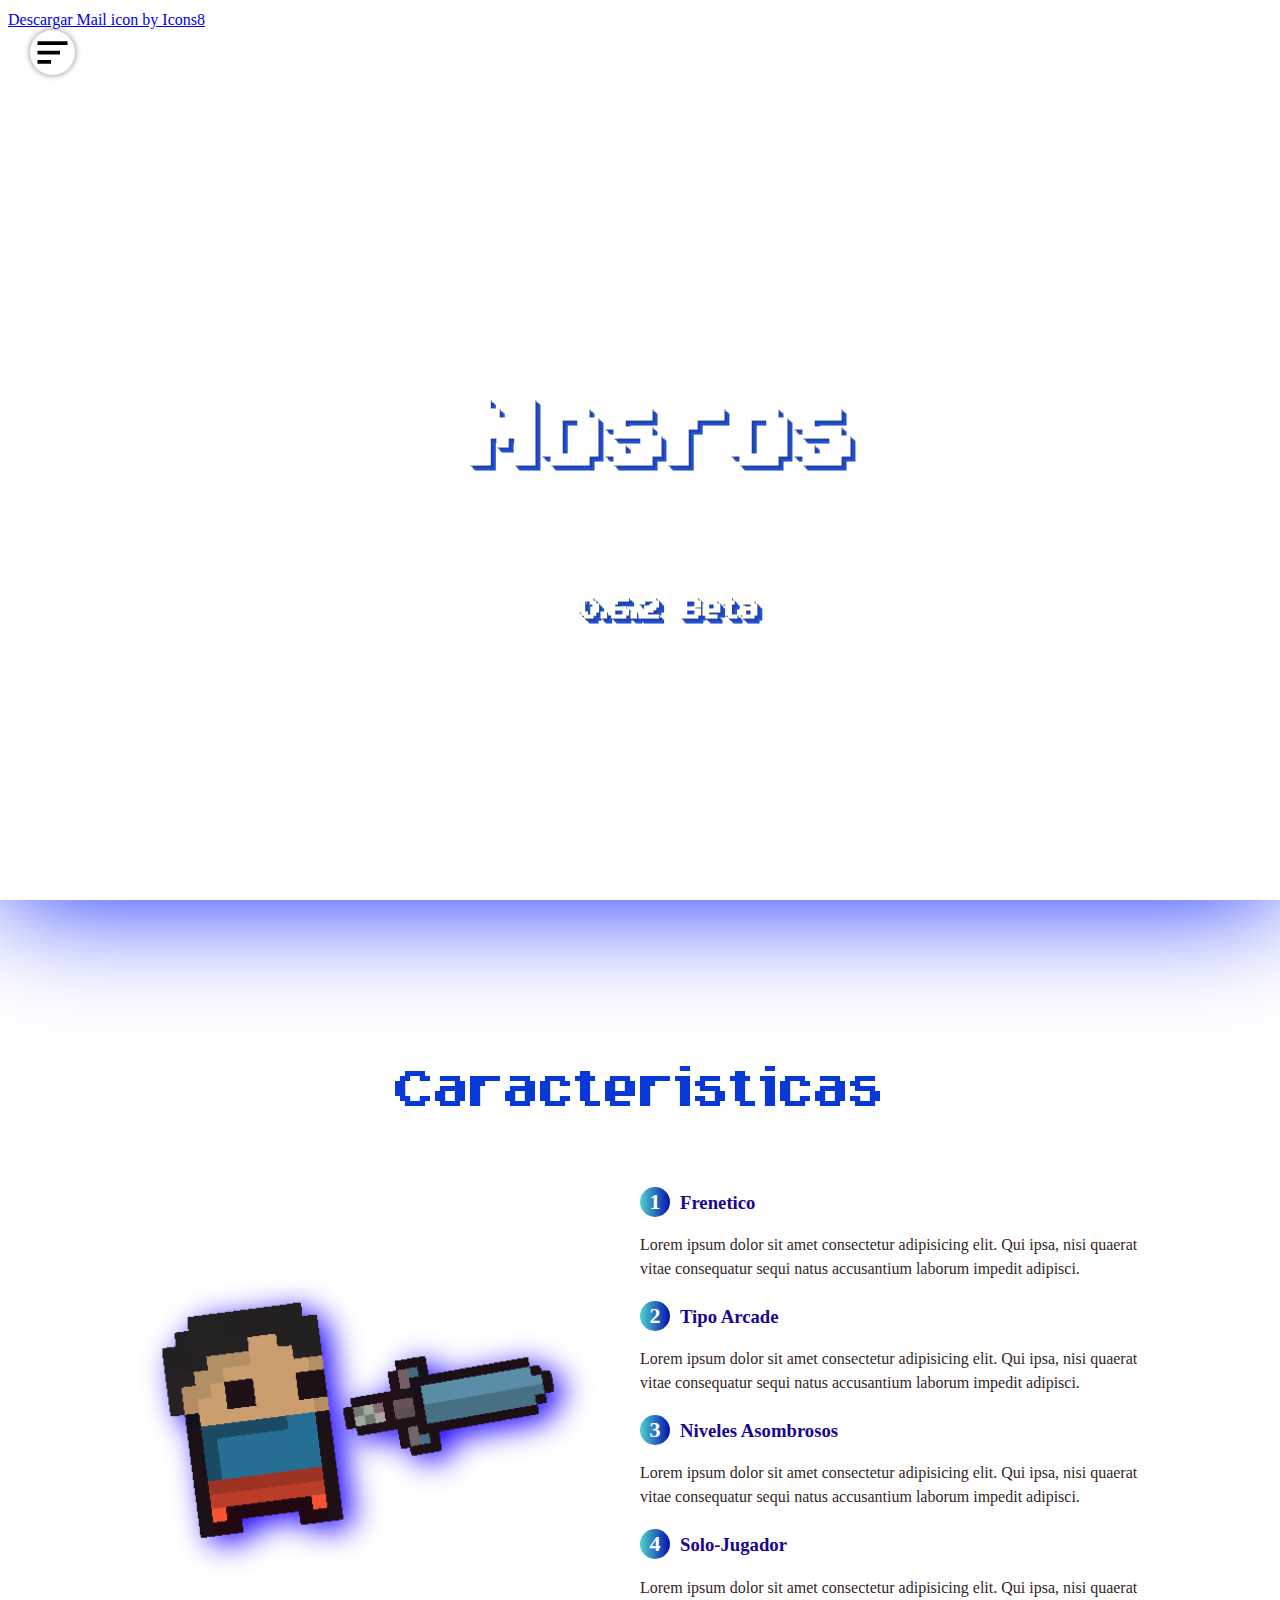
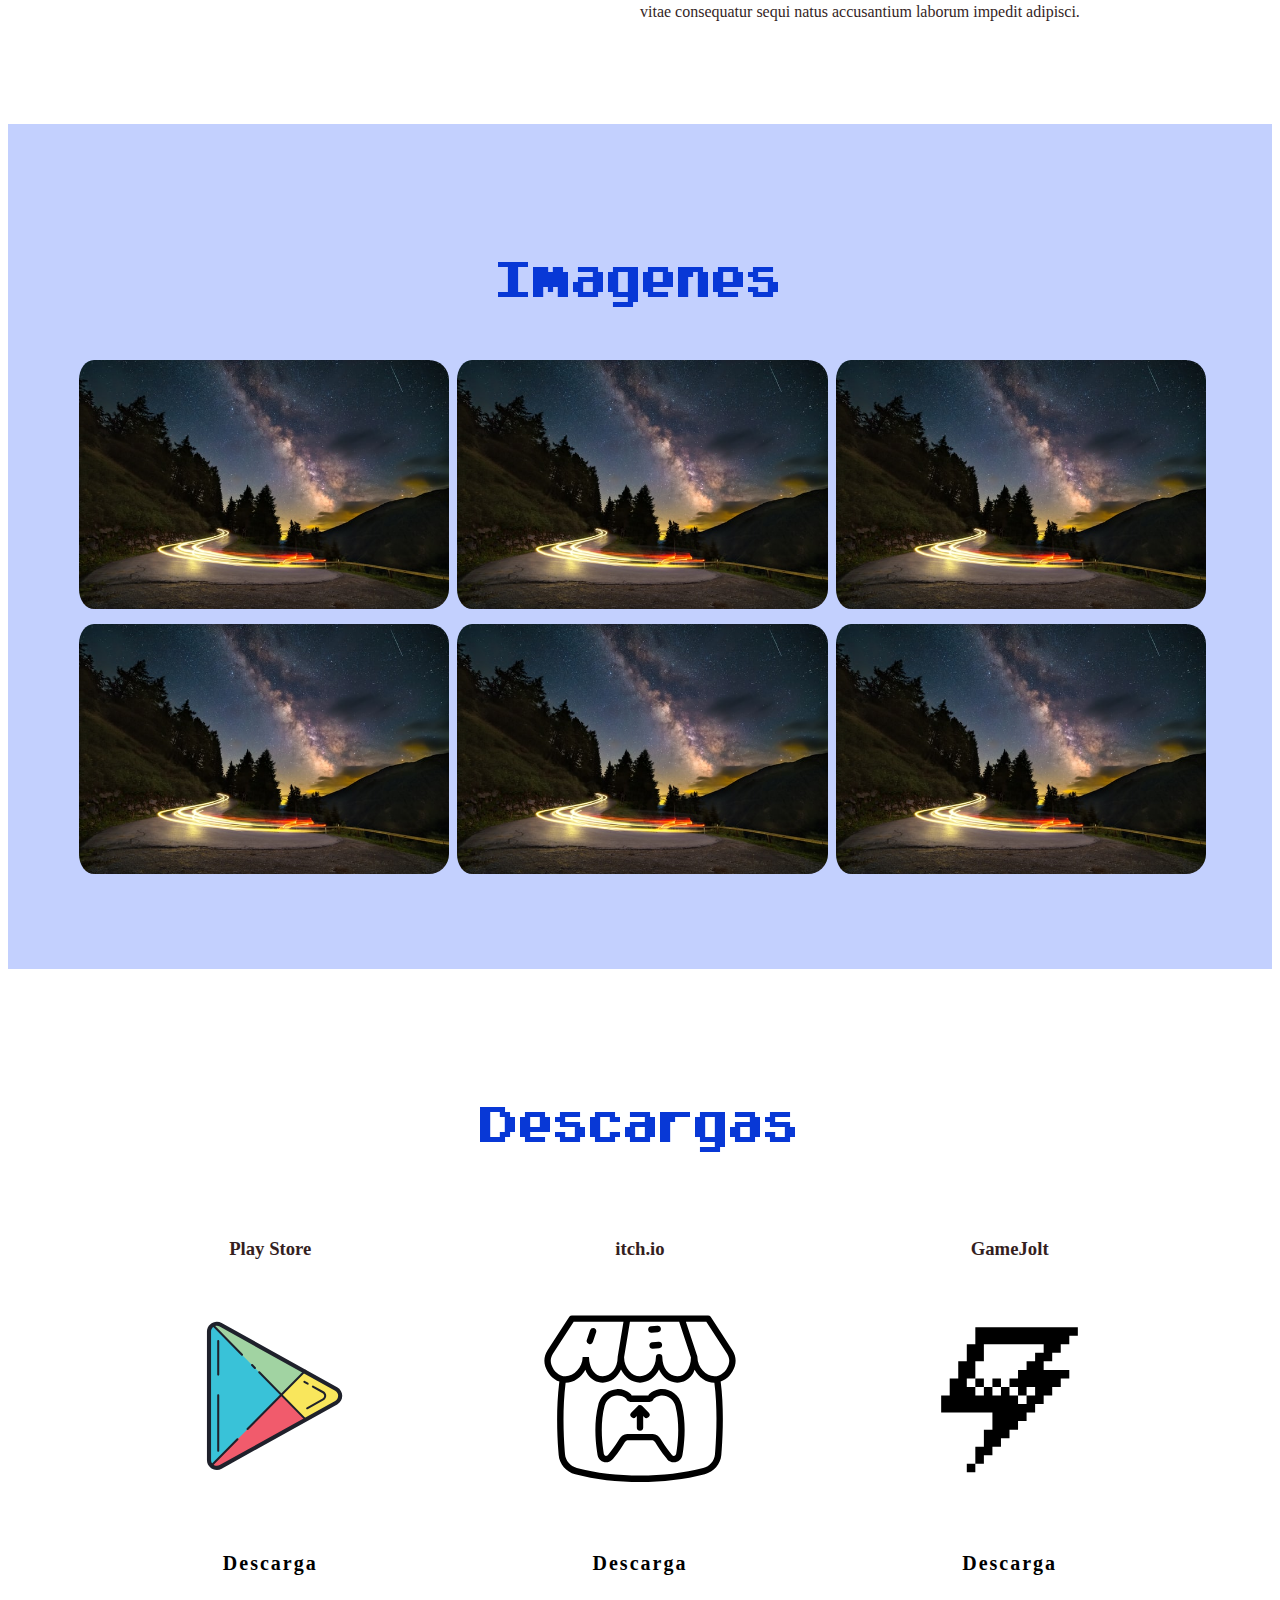
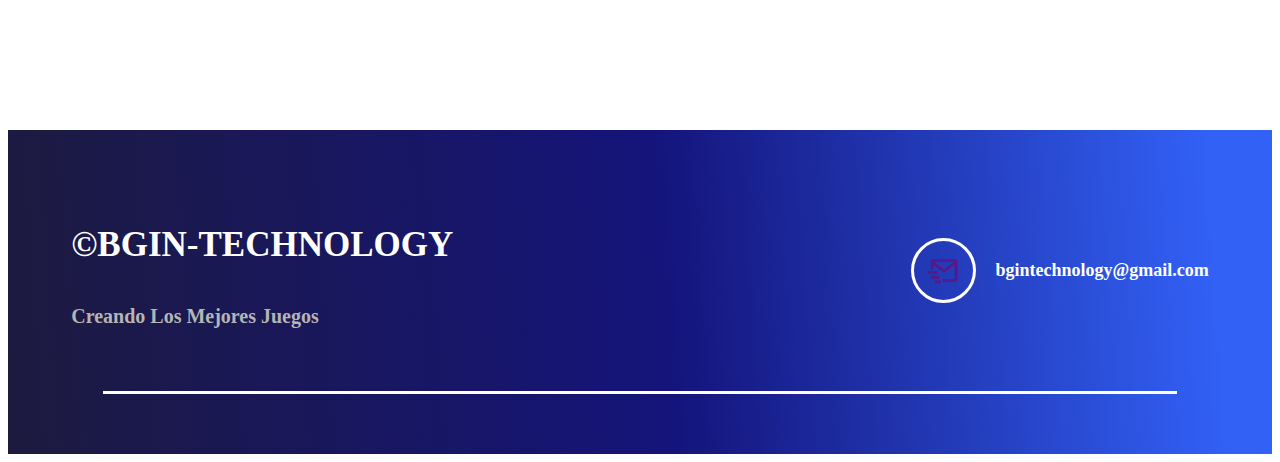
==== Inicio.html @ 3e02c3f8 "Add files via upload" ====
<!DOCTYPE html>
<html lang="es">
  <head>
    <meta charset="UTF-8" />
    <meta http-equiv="X-UA-Compatible" content="IE=edge" />
    <meta name="viewport" content="width=device-width, initial-scale=1.0" />
    <link rel="stylesheet" href="inicio.css" />
    <link
      href="https://cdn.jsdelivr.net/npm/bootstrap@5.1.0/dist/css/bootstrap.min.css"
      rel="stylesheet"
      integrity="sha384-KyZXEAg3QhqLMpG8r+8fhAXLRk2vvoC2f3B09zVXn8CA5QIVfZOJ3BCsw2P0p/We"
      crossorigin="anonymous"
    />

    <link
      href="https://unpkg.com/boxicons@2.0.9/css/boxicons.min.css"
      rel="stylesheet"
    />
    <a href="https://icons8.com/icon/EvyWlzXUkrK0/descargar-mail">Descargar Mail icon by Icons8</a>
    <title>Mosros(Beta)</title>
  </head>
  <body>
    <!-- Video header y Menu Hamburguesa -->
    <header class="header content" id="intro">
      <div class="video-header">
        <img src="img/menu-hamburguer.svg" class="menu-icon" />
        <nav class="menu-navegacion">
          <a href="#intro">Intro</a>
          <a href="#caracteristicas">Caracteristicas</a>
          <a href="#imagenes">Imagenes</a>
          <a href="#descargas">Descargas</a>
          <a href="#contacto">Contacto</a>
        </nav>
        <video src="video.mp4" autoplay muted loop></video>
      </div>
      <div class="header-overlay"></div>
      <div class="header-content">
        <div>
          <a href= "empresa.html"> <h1>Mosros</h1></a>
          <h2>0.6.2 Beta</h2>
        </div>
      </div>
    </header>

    <main>
      <!-- Seccion Descripcion del juego -->
      <section class="descripcion contenedor" id="caracteristicas">
        <h2 class="subtitulo">Caracteristicas</h2>
        <div class="contenedor-descripcion">
          <img class="imagen-personaje" title="Mosros" src="img/PlayerPointing.png" />
          <div class="listado_descripcion">
            <div class="conjunto_descripcion">
              <h3 class="n-descripcion">
                <span class="number">1</span>Frenetico
              </h3>
              <p>
                Lorem ipsum dolor sit amet consectetur adipisicing elit. Qui
                ipsa, nisi quaerat vitae consequatur sequi natus accusantium
                laborum impedit adipisci.
              </p>
            </div>
            <div class="conjunto_descripcion">
              <h3 class="n-descripcion">
                <span class="number">2</span>Tipo Arcade
              </h3>
              <p>
                Lorem ipsum dolor sit amet consectetur adipisicing elit. Qui
                ipsa, nisi quaerat vitae consequatur sequi natus accusantium
                laborum impedit adipisci.
              </p>
            </div>
            <div class="conjunto_descripcion">
              <h3 class="n-descripcion">
                <span class="number">3</span>Niveles Asombrosos
              </h3>
              <p>
                Lorem ipsum dolor sit amet consectetur adipisicing elit. Qui
                ipsa, nisi quaerat vitae consequatur sequi natus accusantium
                laborum impedit adipisci.
              </p>
            </div>
            <div class="conjunto_descripcion">
              <h3 class="n-descripcion">
                <span class="number">4</span>Solo-Jugador
              </h3>
              <p>
                Lorem ipsum dolor sit amet consectetur adipisicing elit. Qui
                ipsa, nisi quaerat vitae consequatur sequi natus accusantium
                laborum impedit adipisci.
              </p>
            </div>
          </div>
        </div>
      </section>
      <!-- Seccion Imagenes del juego -->
      <section class="imagenes" id="imagenes">
        <div class="contenedor">
          <h2 class="subtitulo">Imagenes</h2>
          <div class="contenedor-galeria">
            <img src="img/galeria-imagen.jpg" alt="" class="img-galeria" />
            <img src="img/galeria-imagen.jpg" alt="" class="img-galeria" />
            <img src="img/galeria-imagen.jpg" alt="" class="img-galeria" />
            <img src="img/galeria-imagen.jpg" alt="" class="img-galeria" />
            <img src="img/galeria-imagen.jpg" alt="" class="img-galeria" />
            <img src="img/galeria-imagen.jpg" alt="" class="img-galeria" />
          </div>
        </div>
      </section>
      <!-- Funcion de Ampliar Imagenes -->
      <section class="imagen-ampliada">
        <img src="img/menu-exit.svg" class="close" />
        <img src="/img/galeria-imagen.jpg" class="agregar-imagen" />
      </section>
      <!-- Seccion de Descargas del juego -->
      <section class="contenedor" id="descargas">
        <h2 class="subtitulo">Descargas</h2>
        <section class="descargas">
          <div class="cont-descargas">
            <h3 class="n-descargas">Play Store</h3>
            <img src= "./img/play-store.svg" alt= "Logo de Playstore">
            <a target="_blank" class="boton-descarga" href="#">
              <span id= "span1"></span>
              <span id= "span2"></span>
              <span id= "span3"></span>
              <span id= "span4"></span>     
                  Descarga
                </a>
            </div>
          <div class="cont-descargas">
            <h3 class="n-descargas">itch.io</h3>
            <img src= "./img/itch.svg">
              <a target="_blank" class="boton-descarga" href="">
                <span id= "span1"></span>
                <span id= "span2"></span>
                <span id= "span3"></span>
                <span id= "span4"></span>
                Descarga</a>
            
           
          </div>
          <div class="cont-descargas">
            <h3 class="n-descargas">GameJolt</h3>
            <img src= "./img/gamejolt.svg">
              <a target="_blank" class="boton-descarga" href="">
                <span id= "span1"></span>
                <span id= "span2"></span>
                <span id= "span3"></span>
                <span id= "span4"></span>
             
                Descarga</a>
            
          </div>
        </section>
      </section>
    </main>
    <!-- Footer y Contacto -->
    <footer id="contacto">
      <div class="contenedor footer-contenido">
        <div class="contact-us">
          <h2 class="brand">&copy;BGIN-TECHNOLOGY</h2>
          <p>Creando Los Mejores Juegos</p>
        </div>
        <div class= "social-media">
          <a href= "" class= "social-media-icon">
            <i class='bx bx-mail-send'></i>
            </a>
            <p>bgintechnology@gmail.com</p>
          </div>
        </div>
        <div class="line"></div>
      </footer>
    <!-- Javacript Enlazado -->
    <script src="inicio.js"></script>
    <script src="ampliacion.js"></script>
  </body>
</html>
---- inicio.css ----
/* Fuentes Usadas */
@font-face {
  font-family: Arcadepix;
  src: url(/fuentes/ARCADEPI.TTF) 
  
}
@font-face {
  font-family: PixelArt; ;
  src: url(/fuentes/PixelArt.ttf);
}
/* Cuerpo */
body {
  line-height: 1.5;
  color: rgb(53, 31, 31);
  overflow-x: hidden;
}
/* Header */
* {
  box-sizing: border-box;
}

:root {
  scroll-behavior: smooth;
}
.menu-navegacion{
  position: fixed;
  top: 0;
  left: 0;
  width: 25vw;
  height: 100%;
  display: flex;
  background-color: #CDDCDC;
 background-image: radial-gradient(at 50% 100%, rgba(255,255,255,0.50) 0%, rgba(0,0,0,0.50) 100%), linear-gradient(to bottom, rgba(255,255,255,0.25) 0%, rgba(0,0,0,0.25) 100%);
 background-blend-mode: screen, overlay;
  display: flex;
  flex-direction: column;
  justify-content: space-evenly;
  align-items: center;
  transition: transform 0.5s ease-out;
  transform: translate(-110%);
  box-shadow: 0px 0px 10px #010247;
}
.menu-navegacion a{
  color: black;
  text-decoration: none;
}
.menu-icon{
  position: fixed;
  top: 30px;
  left: 30px;
  background-color: white;
  width: 45px;
  height: 45px;
  cursor: pointer;
  border-radius: 50%;
  box-shadow: 0px 0px 6px #0000007a;
}
/* Funcion que se usara en Javascript */
.spread {
  transform: translate(0)
}

.header {
  display: flex;
  align-items: center;
}
.content {
  max-width: 40rem;
  padding-left: 1rem;
  padding-right: 1rem;
  margin: auto;
  display: flex;
  z-index: 1;
}
.video-header {
  position: absolute;
  top: 0;
  left: 0;
  width: 100%;
  height: 100vh;
  overflow: hidden;
  z-index: 4;
  box-shadow: 0px 0px 110px #051efd;
}
.video-header video {
  min-width: 100%;
  min-height: 100%;
  z-index: 1;

}
.header-content {
  z-index: 4;
  text-align: center;
}
.header-content h1 {
-webkit-background-clip: text;
-moz-background-clip: text;
background-clip: text;
color: transparent;
text-shadow: 1px 1px rgb(66, 66, 66), 3px 3px #0044ff, 4px 4px rgb(94, 93, 93), 5px 5px #0044ff;

color: #ffffff;
  font-family: Arcadepix;
  font-size: 90px;
  display: flex;
  height: 100%;
  justify-content: center;
  align-items: center;
  text-align: center;
  margin-left: 70%;
  text-decoration: none;
}
.header-content h1:hover {
  opacity: 0.3;
}
.header-content h2 {
  text-shadow: 1px 1px rgb(66, 66, 66), 3px 3px #0044ff, 4px 4px rgb(94, 93, 93), 5px 5px #0044ff;

  color: white;
  font-family: Arcadepix;
  font-size: 28px;
  display: inline-block;
  height: 100%;
  margin-right: -280px
}
div a {
  text-decoration: none;
}
/* Header Posterior al video */
.contenedor {
  width: 90%;
  max-width: 1200px;
  overflow: hidden;
  margin: auto;
  padding: 80px 0px;
}
header {
  height: 100vh;
}
/* Descripcion del Juego */
.subtitulo{
  text-align: center;
  font-weight: 200;
  color: rgb(8, 56, 214);
  margin-bottom:40px;
  font-size: 50px;
  font-family: Arcadepix;
}
.contenedor-descripcion{
  display: flex;
  justify-content:space-evenly;
  align-items: center;
  flex-wrap: wrap;
}
.contenedor-descripcion img{
  width: 40%;
  transition: all 2s ease;
  filter: drop-shadow(10px 6px 15px rgb(30, 5, 255));
  -webkit-transition: all 2s ease; /** Chrome & Safari **/
  -moz-transition: all 2s ease; /** Firefox **/
  -o-transition: all 2s ease; /** Opera **/
}
.imagen-personaje:hover{
  transform: translate(80px, 0px);
  -webkit-transform: translate(80px, 0px); /** Chrome & Safari **/
  -o-transform: translate(80px, 0px); /** Opera **/
  -moz-transform: translate(80px, 0px); /** Firefox **/

}
.listado_descripcion{
  width: 45%;
}
.conjunto_descripcion{
  margin-bottom: 20px;
}
.n-descripcion {
  margin-bottom: 8px;
  color: #1b068f;
  font-weight: bold;
}
.number{
  display: inline-block;
  background-image: linear-gradient(to right, #4fd4cc 0%, #0510af 100%);
  width: 30px;
  height: 30px;
  border-radius: 50%;
  color: #fff; 
  text-align: center;
  font-weight: 700;
  font-size: 22px;
  line-height: 30px;
  margin-right: 10px;
}
/* Seccion Imagenes */
.imagenes{
  background-color: #9eb4fd9f;
}
.contenedor-galeria {
  display: flex;
  justify-content:space-evenly;
  flex-wrap: wrap;
  
}
.img-galeria {
  object-fit: cover;
  width: 33%;
  display: block;
  margin-bottom: 15px;
  padding-left: 5px;
  cursor: pointer;
  border-radius: 20px;
}
/* Ampliar Imagenes */
.imagen-ampliada{
  position: fixed;
  background: rgba(39, 37, 37, 0.6);
  width: 100%;
  height: 100%;
  top: 0;
  left: 0;
  display: flex;
  justify-content: center;
  align-items: center;
  transform: translate(100%);
  transition: transform .2s ease-in-out;
}
.close {
  cursor: pointer;
}
/* Usado en Javacript */
.show {
  transform: translate(0);
}
.agregar-imagen{
  object-fit: cover;
  width: 60%;
  border-radius: 16px;
  transform: scale(0);
  transition: transform .2s .1s;
}
.showImage {
  transform: scale(1);
}
.close{
  position: absolute;
  top: 15px;
  right: 75px;
  top: 45px;
  width: 40px;
}
/* Seccion de Descargas */
.descargas{
  display: flex;
  justify-content: space-evenly;
  align-items: center;
  flex-wrap: wrap;
}
.cont-descargas{
  width: 30%;
  text-align: center;
  margin-bottom: 50px;

}
.cont-descargas img {
  width: 60%;
  display: block;
  margin: 0 auto;
  margin-top: 20px;
  margin-bottom: 35px;
}

.boton-descarga{
  position: relative;
  display: inline-block;
  padding: 15px 30px; 
  letter-spacing: 2px;
  font-size: 20px;
  color: white;
  text-decoration: none;
  overflow: hidden;
  transition: 0.2s;
  color: black;
  font-weight: 600;
}
.boton-descarga:hover{
  background: #156e9b;
  box-shadow: 0px 0px 15px #1785bd, 0 0 40px #1785bd, 0 0 80px #1785bd;
  transition-delay: 1s;
  color: white;

}
.boton-descarga span{
  position: absolute;
  display: block;
}
#span1 {
  top: 0;
  left: -100%;
  width: 100%;
  height: 4px;
  background: linear-gradient(90deg, transparent, #156e9b);
}
.boton-descarga:hover #span1{
  left: 100%;
  transition: 1s;
}
#span3 {
  bottom: 0;
  right: -100%;
  width: 100%;
  height: 4px;
  background: linear-gradient(90deg, transparent, #156e9b);
}
.boton-descarga:hover #span3{
  right: 100%;
  transition: 1s;
  transition-delay: 0.5s;
}
#span2 {
  top: -100%;
  right: 0;
  width: 4px;
  height: 100%;
  background: linear-gradient(180deg, transparent,  #156e9b);
}
.boton-descarga:hover #span2{
  top: 100%;
  transition: 1s;
  transition-delay: 0.25s;
}
#span4 {
  top: 100%;
  left: 0;
  width: 4px;
  height: 100%;
  background: linear-gradient(180deg, transparent,  #156e9b);
}
.boton-descarga:hover #span4{
  top: -100%;
  transition: 1s;
  transition-delay: 0.75s;
}
.n-descargas {
  display: inline-block;
  margin-bottom: 10px;
  margin-top: 30px;
  width: 100%;
  font-weight: 600;
}



/* Seccion del footer */
footer{
  background: rgb(29,26,63);
  background: linear-gradient(86deg, rgba(29,26,63,1) 0%, rgba(20,20,123,1) 52%, rgba(50,97,246,1) 95%); 
  padding-bottom: 0.1px;
}
.footer-contenido{
  display: flex;
  justify-content: space-between;
  align-items: center;
  flex-wrap: wrap;
  padding-top: 60px;
  padding-bottom: 40px;
}
.brand {
  color: #FFF;
  font-weight: 600;
  font-size: 35px;
}
.brand+p{
  color: rgb(182, 180, 180);
  font-weight: 600;
  font-size: 20px;
}
.social-media{
  width: 50%;
  display: flex;
  justify-content: flex-end;
}
.social-media-icon {
  display: inline-block;
  margin-right: 20px;
  width: 65px;
  height: 65px;
  border: 3px solid rgb(255, 255, 255);
  border-radius: 50%;
  text-align: center;
}
.social-media-icon:hover {
  background: rgba(16, 80, 253, 0.774);
  color: rgb(255, 255, 255);
}
.social-media i{
  font-size: 36px;
  line-height: 60px;
}
.social-media p{
  color: white;
  display: flex;
  justify-content: center;
  align-items: center;
  font-size: 18px;
  font-weight: 600;
}
.social-media p:hover{
  text-decoration: underline;
}
.line {
  width: 85%;
  max-width: 1400px;
  margin: 0 auto;
  height: 3px;
  background: white;
  margin-bottom: 60px;
}
/* Header Responsive */
@media screen and (max-width: 800px) {
  .content {
    padding: 0 3rem 0 3rem;
  }
  .header-content h1{
    font-size: 60px;
  display: flex;
  justify-content: center;
  align-items: center;
  text-align: center;
  padding: -60px;
}
.header-content h2{
  margin-left: 10px;

}
}
/* Responsive */
@media screen and (max-width: 800px){
  .menu-navegacion{
    width: 50vw;
  }
  .subtitulo {
    font-size: 40px;
  }
  .contenedor-descripcion img{
    width: 80%;
    margin-bottom: 40px;
    transition: all 2s ease-out;
    -webkit-transition: all 2s ease-out; /** Chrome & Safari **/
    -moz-transition: all 2s ease-out; /** Firefox **/
    -o-transition: all 2s ease-out; /** Opera **/
  }
  .imagen-personaje:hover{
    transform: translate(0px, 60px);
  -webkit-transform: translate(0px, 60px); /** Chrome & Safari **/
  -o-transform: translate(0px, 60px); /** Opera **/
  -moz-transform: translate(0px, 60px); /** Firefox **/
  
  }
  .listado_descripcion{
    width: 80%;
  }
  .conjunto_descripcion{
    padding-bottom: 10px;
  }
  .agregar-imagen{
    width: 80%;
  }
  /* Imagenes */
  .img-galeria {
    width: 46%
  }
  /* Responsive seccion Descargas*/
  .descargas{
    display: flex;
    justify-content: space-evenly;
    align-items: center;
    flex-wrap: wrap;
    flex-direction: column;
  }
  .cont-descargas{
    width: 50%;
    text-align: center;
    margin-bottom: 60px;
  }
  .cont-descargas img {
    width: 100%;
    display: block;
    margin: 0 auto;
  }
  .boton-descarga{
    margin-left: auto;
    margin-bottom: 60px;
  }
  /* footer */
  .footer-contenido {
    justify-content: center;
  }
  .social-media {
    width: 80%;
    justify-content: space-evenly;
  }
  .social-media i {
    margin-left: 0;
  }
  .social-media p {
    justify-content:center;
    align-items: center;
  }
  .contact-us {
    text-align: center;
    width: 80%;
    padding-bottom: 30px;
  }
}
@media screen and (max-width: 500px) {
  .menu-navegacion {
    width: 65vw;
  }
  .menu-icon {
    top: 20px;
    left: 20px;
  }
  .header-content h1{
    font-size: 46px;
}
.subtitulo {
  font-size: 35px;
}
  .agregar-imagen {
    width: 90%;
  }
  .img-galeria {
    width: 90%;
  }
 .social-media {
   width: 100%;
 }
}
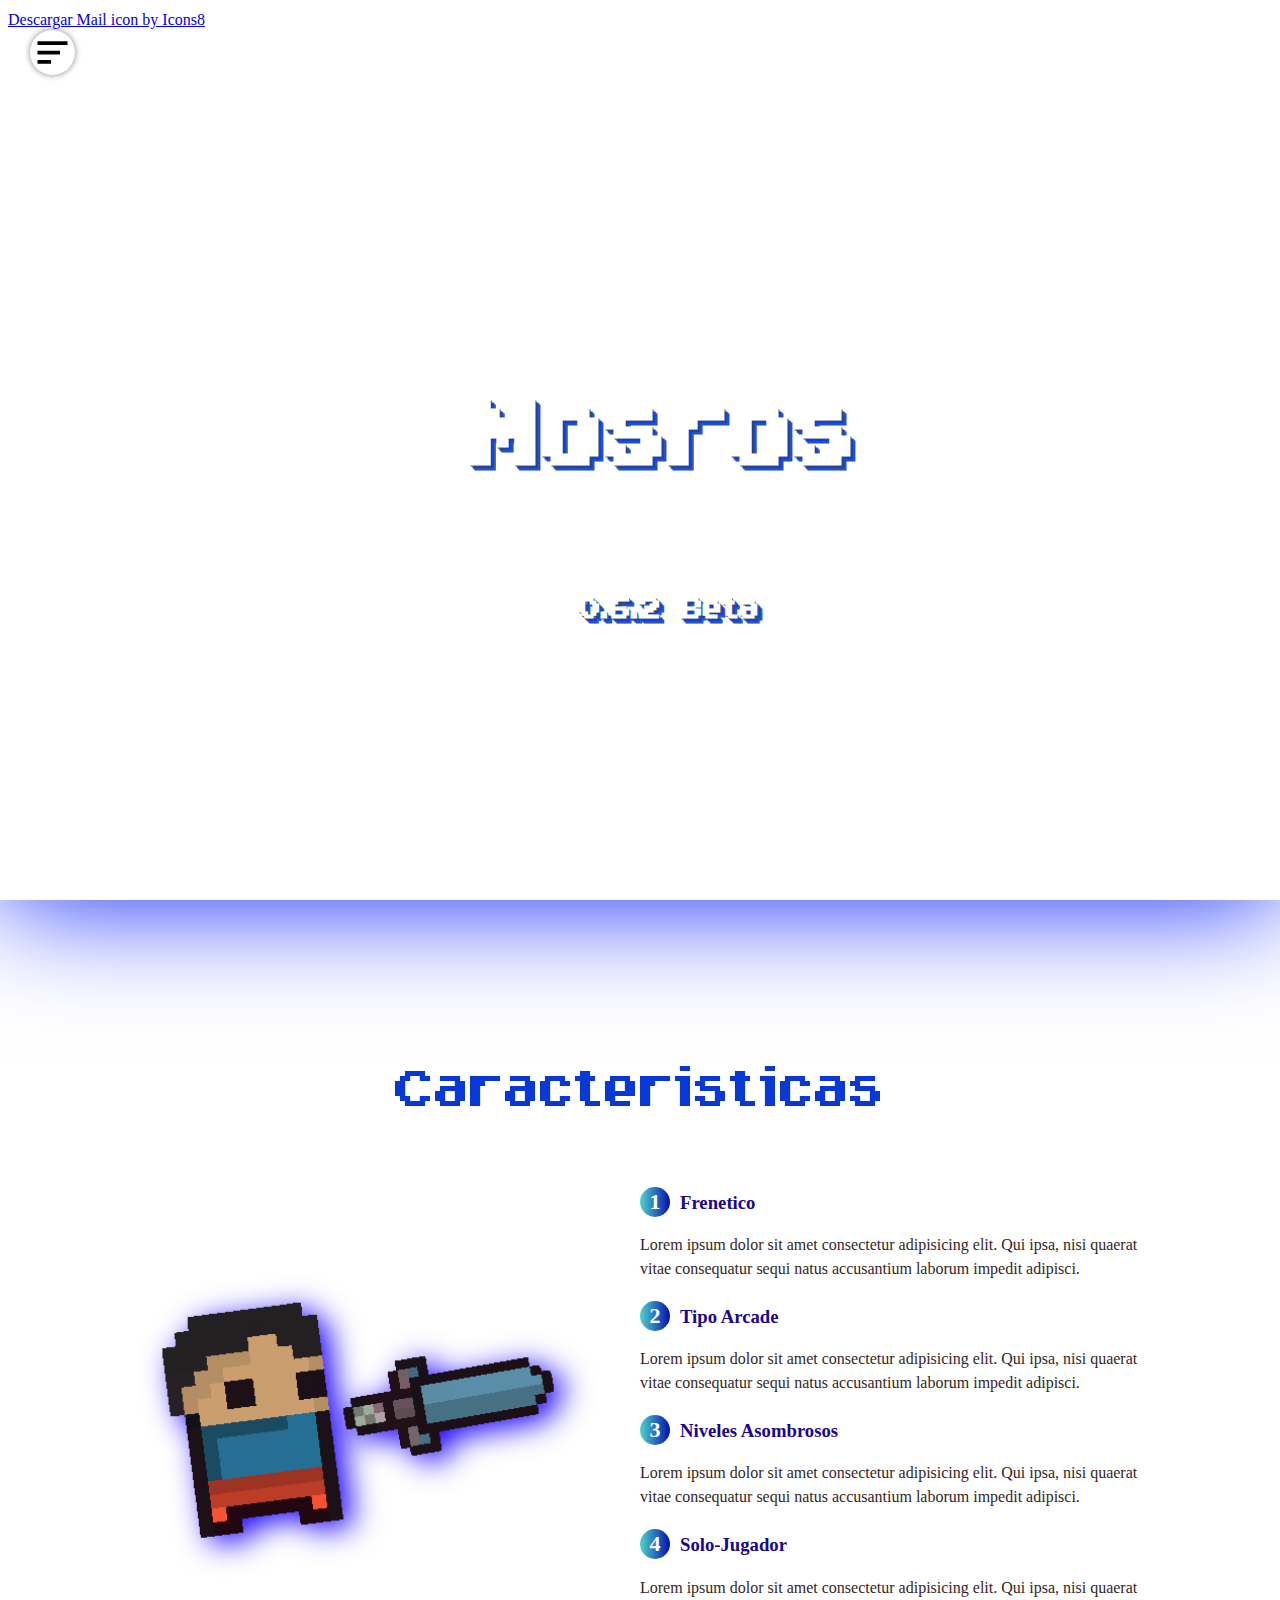
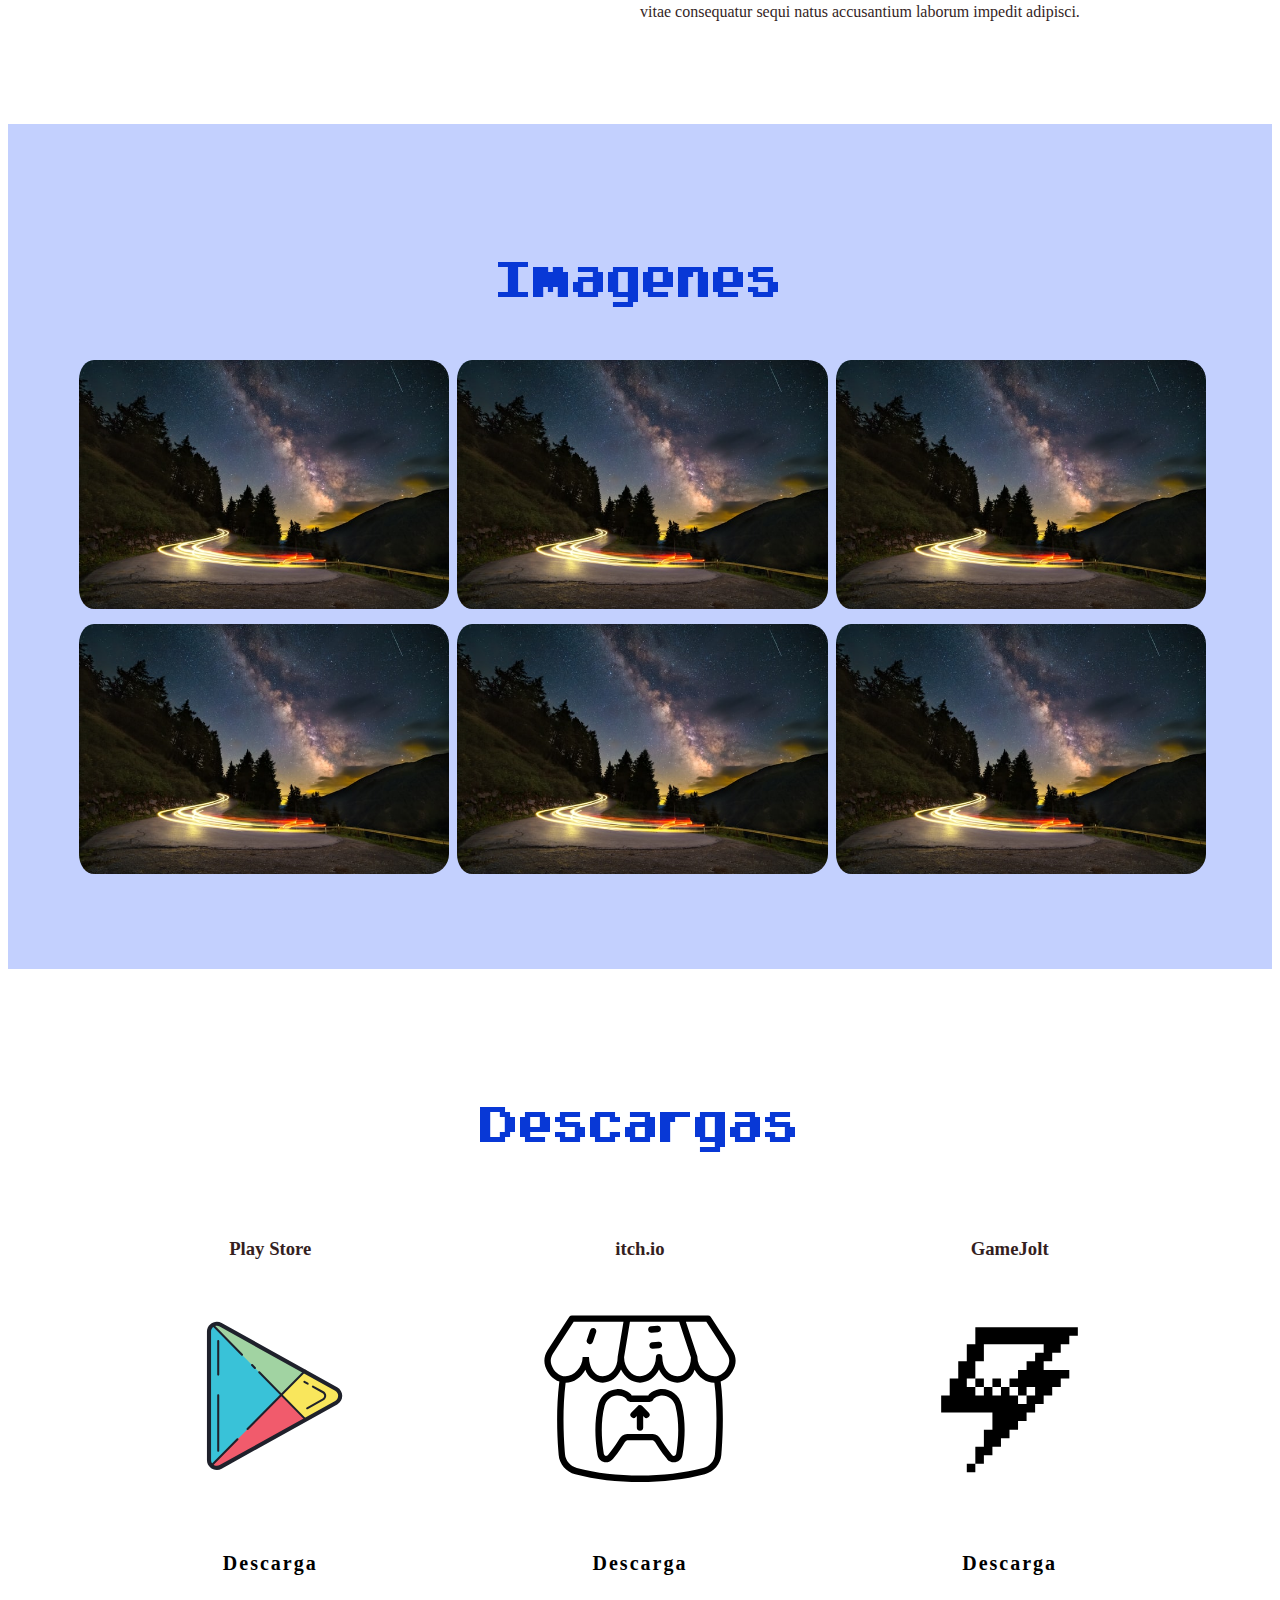
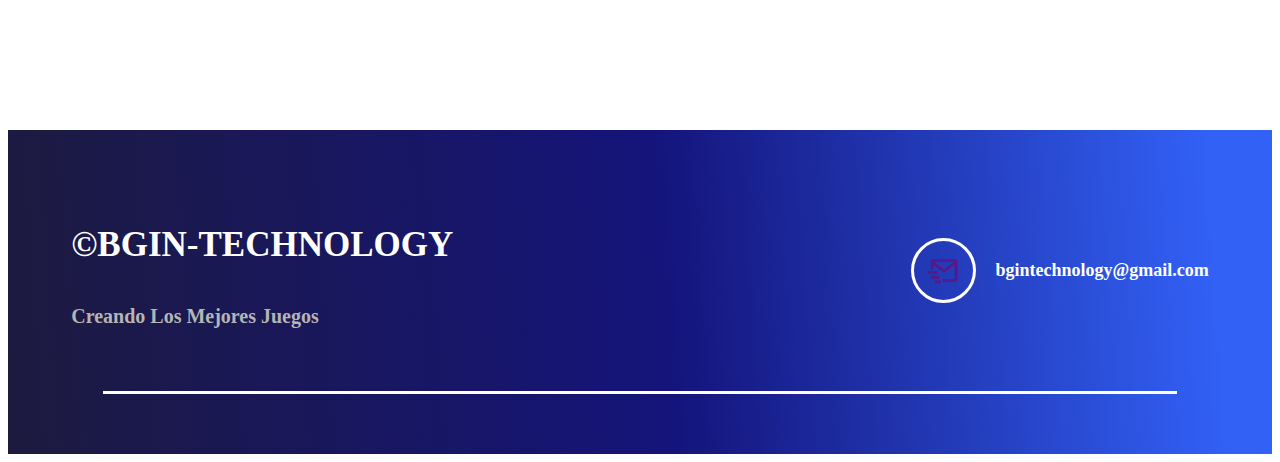
==== commit fa5163c8: "Update Inicio.html" ====
--- a/Inicio.html
+++ b/Inicio.html
@@ -36,7 +36,7 @@
       <div class="header-overlay"></div>
       <div class="header-content">
         <div>
-          <a href= "empresa.html"> <h1>Mosros</h1></a>
+          <a href= "index.html"> <h1>Mosros</h1></a>
           <h2>0.6.2 Beta</h2>
         </div>
       </div>
--- a/inicio.css
+++ b/inicio.css
@@ -30,8 +30,8 @@
   height: 100%;
   display: flex;
   background-color: #CDDCDC;
- background-image: radial-gradient(at 50% 100%, rgba(255,255,255,0.50) 0%, rgba(0,0,0,0.50) 100%), linear-gradient(to bottom, rgba(255,255,255,0.25) 0%, rgba(0,0,0,0.25) 100%);
- background-blend-mode: screen, overlay;
+  background-image: radial-gradient(at 50% 100%, rgba(255,255,255,0.50) 0%, rgba(0,0,0,0.50) 100%), linear-gradient(to bottom, rgba(255,255,255,0.25) 0%, rgba(0,0,0,0.25) 100%);
+  background-blend-mode: screen, overlay;
   display: flex;
   flex-direction: column;
   justify-content: space-evenly;
@@ -54,6 +54,7 @@
   cursor: pointer;
   border-radius: 50%;
   box-shadow: 0px 0px 6px #0000007a;
+  z-index: 1;
 }
 /* Funcion que se usara en Javascript */
 .spread {
@@ -79,7 +80,7 @@
   width: 100%;
   height: 100vh;
   overflow: hidden;
-  z-index: 4;
+  z-index: 0;
   box-shadow: 0px 0px 110px #051efd;
 }
 .video-header video {
@@ -535,4 +536,4 @@
  .social-media {
    width: 100%;
  }
-}+}
